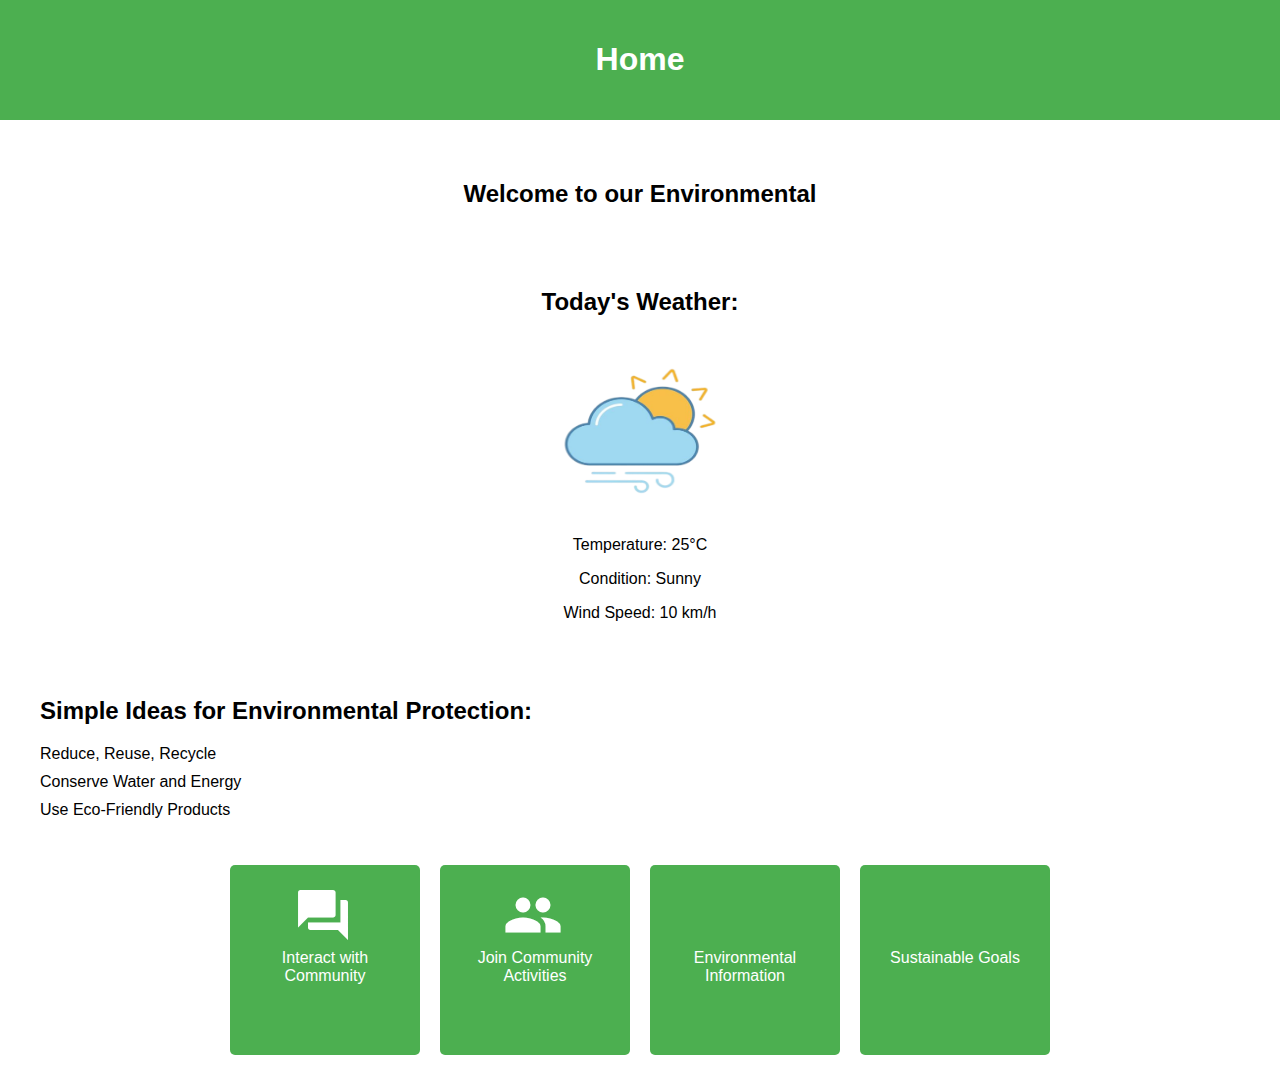
==== index.html @ ef5b89a2 "edite 1" ====
<!DOCTYPE html>
<html lang="en">
<head>
    <meta charset="UTF-8">
    <meta name="viewport" content="width=device-width, initial-scale=1.0">
    <title>Environmental Education App</title>
    <link rel="stylesheet" href="Styles/styles.css">
    <link rel="stylesheet" href="https://fonts.googleapis.com/icon?family=Material+Icons">

</head>
<body>
    <header>
        <h1>Home</h1>
    </header>
    <main>
        <section id="welcome-section">
            <h2>Welcome to our Environmental</h2>
        </section>
        <section id="weather-section">
            <h2>Today's Weather:</h2>
            <img src="images/weather.png" alt="Weather Image" height="170" width="300">
            <p>Temperature: 25°C</p>
            <p>Condition: Sunny</p>
            <p>Wind Speed: 10 km/h</p>
        </section>
        <section id="ideas-section">
            <h2>Simple Ideas for Environmental Protection:</h2>
            <ul>
                <li>Reduce, Reuse, Recycle</li>
                <li>Conserve Water and Energy</li>
                <li>Use Eco-Friendly Products</li>
            </ul>
        </section>
        <section id="buttons-section">
            <div class="button" onclick="navigateTo('Pages/InteractPage.html')">
                <i class="material-icons">forum</i>
                <br>
                <span>Interact with Community</span>
            </div>
            <div class="button" onclick="navigateTo('Pages/CommunityPage.html')">
                <i class="material-icons">group</i>
                <br>
                <span>Join Community Activities</span>
            </div>
            <div class="button" onclick="navigateTo('Pages/InfoPage.html')">
               
                <i class="material-icons">eco_rounded</i>
                <br>
                <span>Environmental Information</span>
            </div>
            <div class="button" onclick="navigateTo('Pages/SustainableGoalsPage.html')">
                <i class="material-icons">auto_graph_outlined</i>
                 <br>
                <span>Sustainable Goals</span>
            </div>            
        </section>
    </main>
    <script src="script.js"></script>
</body>
</html>
---- Styles/styles.css ----
body {
    font-family: Arial, sans-serif;
    margin: 0;
    padding: 0;
  
  #background-color: #8B4513; /* بلون شجرة */
}

header {
    background-color: #4CAF50;
    color: white;
    text-align: center;
    padding: 20px 0;
    
}

main {
    padding: 20px;
}

h2 {
    font-size: 1.5em;
}

img {
    margin-top: 10px;
}

ul {
    list-style-type: none;
    padding-left: 0;
}

/* إضافة تحويلات Flexbox للتخطيط */
#buttons-section {
    display: flex;
    flex-wrap: wrap; /* تحديد لف العناصر إذا لم تتناسب مع العرض */
    justify-content: center; /* محاذاة العناصر في وسط الشاشة أفقيًا */
}

.button {
    display: inline-block;
    margin: 10px;
    padding: 20px; /* تم زيادة البادينج */
    background-color: #4CAF50;
    color: white;
    text-align: center;
    border-radius: 5px;
    cursor: pointer;
    width: 150px; /* تم تحديد عرض الزر */
    height: 150px; /* تم تحديد ارتفاع الزر */
}


.button:hover {
    background-color: #45a049;
}

.button i {
   
    font-size: 60px; /* Adjust the icon size as needed */
    /* vertical-align: middle; */
    margin-right: 5px;
    padding: 10;
   align-items: center;
}
.button span {
    /* align-items: center; */
    font-size: medium;
    margin-top: 5px; /* Adjust the space between icon and label */
}
/* Styling for welcome section */
#welcome-section {
    text-align: center; /* Center align text */
    padding: 20px; /* Add padding */
}

#welcome-section h2 {
    font-size: 1.5em; /* Increase font size */
}

/* Styling for weather section */
#weather-section {
    text-align: center; /* Center align text */
    padding: 20px; /* Add padding */
}

#weather-section h2 {
    font-size: 1.5em; /* Increase font size */
}

#weather-section img {
    margin-top: 10px; /* Add margin to the top */
}

/* Styling for ideas section */
#ideas-section {
    padding: 20px; /* Add padding */
}

#ideas-section h2 {
    font-size: 1.5em; /* Increase font size */
}

#ideas-section ul {
    list-style-type: none; /* Remove bullet points */
    padding-left: 0; /* Remove left padding */
}

#ideas-section li {
    margin-bottom: 10px; /* Add margin between list items */
    
}
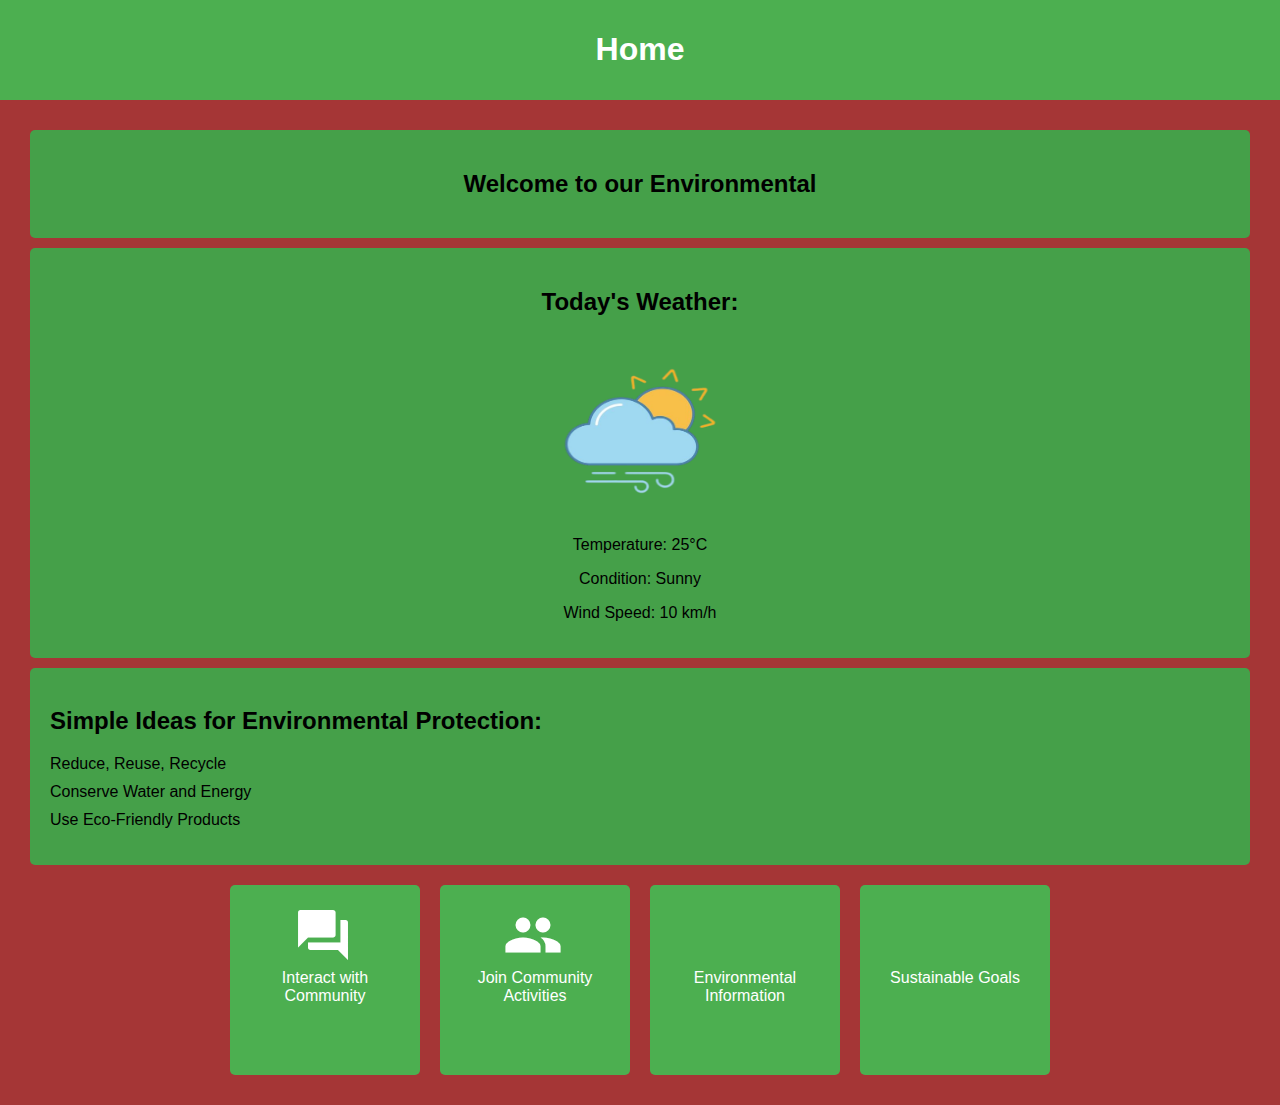
==== commit c669cc75: "edit2" ====
--- a/index.html
+++ b/index.html
@@ -55,6 +55,6 @@
             </div>            
         </section>
     </main>
-    <script src="script.js"></script>
+    <script src="Script/script.js"></script>
 </body>
 </html>
--- a/Styles/styles.css
+++ b/Styles/styles.css
@@ -2,16 +2,15 @@
     font-family: Arial, sans-serif;
     margin: 0;
     padding: 0;
-  
-  #background-color: #8B4513; /* بلون شجرة */
+  background-color: #a53636; /* بلون شجرة */
 }
 
 header {
     background-color: #4CAF50;
     color: white;
     text-align: center;
-    padding: 20px 0;
-    
+    padding: 10px 0;
+   
 }
 
 main {
@@ -73,16 +72,25 @@
 #welcome-section {
     text-align: center; /* Center align text */
     padding: 20px; /* Add padding */
+    border-radius: 5px;
+    background-color: #45a049;
+    margin: 10px;
+    
 }
 
 #welcome-section h2 {
     font-size: 1.5em; /* Increase font size */
+    
 }
 
 /* Styling for weather section */
 #weather-section {
+    
     text-align: center; /* Center align text */
     padding: 20px; /* Add padding */
+     border-radius: 5px;
+    background-color: #45a049;
+    margin: 10px;
 }
 
 #weather-section h2 {
@@ -96,6 +104,9 @@
 /* Styling for ideas section */
 #ideas-section {
     padding: 20px; /* Add padding */
+    background-color: #45a049;
+    border-radius: 5px;
+    margin: 10px;
 }
 
 #ideas-section h2 {
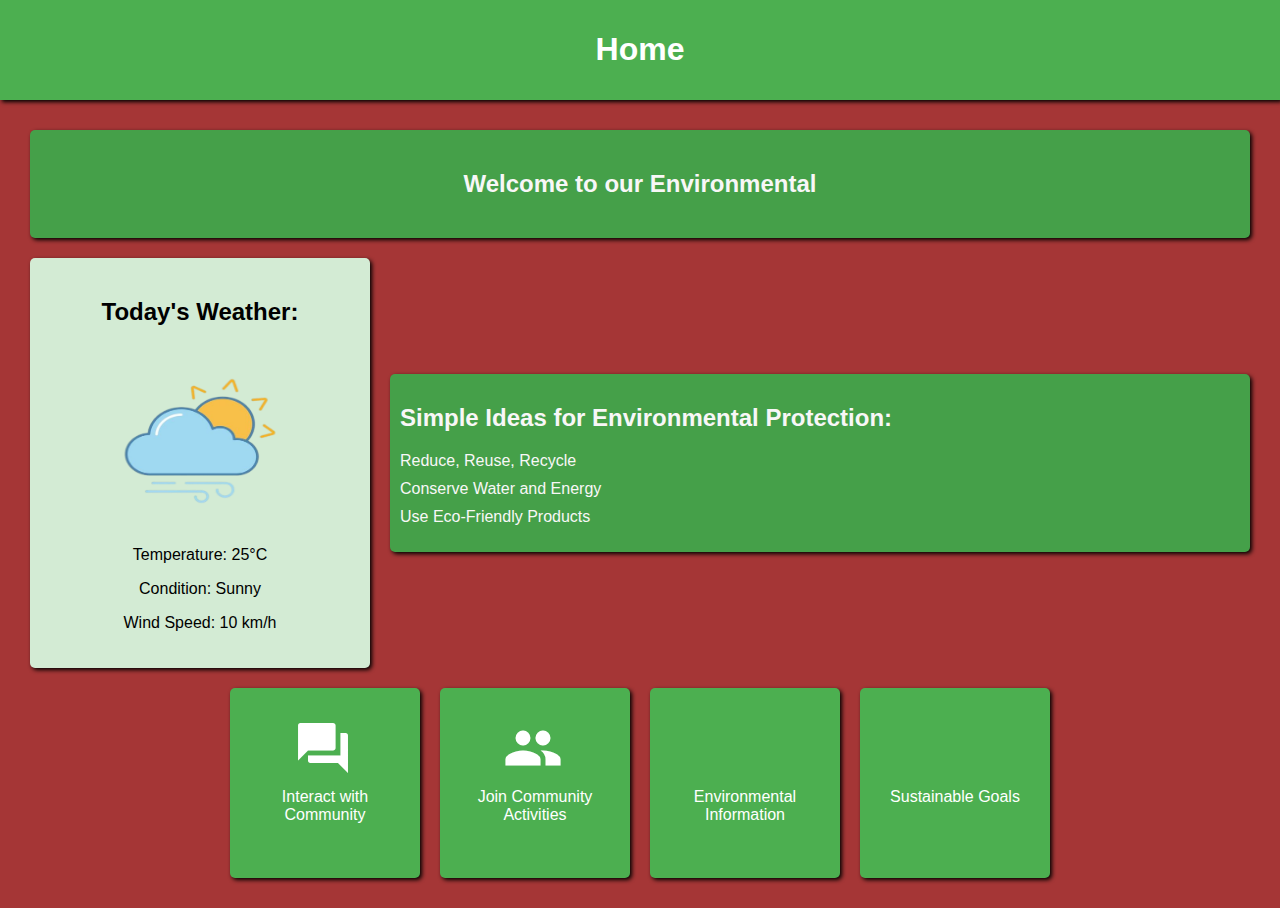
==== commit 2fe017a3: "update" ====
--- a/index.html
+++ b/index.html
@@ -16,21 +16,24 @@
         <section id="welcome-section">
             <h2>Welcome to our Environmental</h2>
         </section>
-        <section id="weather-section">
-            <h2>Today's Weather:</h2>
-            <img src="images/weather.png" alt="Weather Image" height="170" width="300">
-            <p>Temperature: 25°C</p>
-            <p>Condition: Sunny</p>
-            <p>Wind Speed: 10 km/h</p>
+        <section id="weather-ideas-section">
+            <section id="weather-section">
+                <h2>Today's Weather:</h2>
+                <img src="images/weather.png" alt="Weather Image" height="170" width="300">
+                <p>Temperature: 25°C</p>
+                <p>Condition: Sunny</p>
+                <p>Wind Speed: 10 km/h</p>
+            </section>
+            <section id="ideas-section">
+                <h2>Simple Ideas for Environmental Protection:</h2>
+                <ul>
+                    <li>Reduce, Reuse, Recycle</li>
+                    <li>Conserve Water and Energy</li>
+                    <li>Use Eco-Friendly Products</li>
+                </ul>
+            </section>
         </section>
-        <section id="ideas-section">
-            <h2>Simple Ideas for Environmental Protection:</h2>
-            <ul>
-                <li>Reduce, Reuse, Recycle</li>
-                <li>Conserve Water and Energy</li>
-                <li>Use Eco-Friendly Products</li>
-            </ul>
-        </section>
+        
         <section id="buttons-section">
             <div class="button" onclick="navigateTo('Pages/InteractPage.html')">
                 <i class="material-icons">forum</i>
@@ -49,6 +52,7 @@
                 <span>Environmental Information</span>
             </div>
             <div class="button" onclick="navigateTo('Pages/SustainableGoalsPage.html')">
+               
                 <i class="material-icons">auto_graph_outlined</i>
                  <br>
                 <span>Sustainable Goals</span>
--- a/Styles/styles.css
+++ b/Styles/styles.css
@@ -3,6 +3,7 @@
     margin: 0;
     padding: 0;
   background-color: #a53636; /* بلون شجرة */
+  
 }
 
 header {
@@ -10,7 +11,8 @@
     color: white;
     text-align: center;
     padding: 10px 0;
-   
+    box-shadow: 2px 2px 4px rgba(0, 0, 0, 1);
+    
 }
 
 main {
@@ -48,6 +50,7 @@
     cursor: pointer;
     width: 150px; /* تم تحديد عرض الزر */
     height: 150px; /* تم تحديد ارتفاع الزر */
+    box-shadow: 2px 2px 4px rgba(0, 0, 0, 1);
 }
 
 
@@ -60,7 +63,7 @@
     font-size: 60px; /* Adjust the icon size as needed */
     /* vertical-align: middle; */
     margin-right: 5px;
-    padding: 10;
+    padding: 10px;
    align-items: center;
 }
 .button span {
@@ -70,27 +73,35 @@
 }
 /* Styling for welcome section */
 #welcome-section {
+    color: #f8f7f7;
     text-align: center; /* Center align text */
     padding: 20px; /* Add padding */
     border-radius: 5px;
     background-color: #45a049;
     margin: 10px;
-    
+    box-shadow: 2px 2px 4px rgba(0, 0, 0, 1);
 }
 
 #welcome-section h2 {
     font-size: 1.5em; /* Increase font size */
     
 }
-
+#weather-ideas-section {
+    display: flex;
+    justify-content: space-around;
+    align-items: center;
+    flex-wrap: wrap;
+}
 /* Styling for weather section */
 #weather-section {
-    
+   flex: 1;
+    display: inline-block;
     text-align: center; /* Center align text */
     padding: 20px; /* Add padding */
      border-radius: 5px;
-    background-color: #45a049;
+    background-color: #d3ebd4;
     margin: 10px;
+    box-shadow: 2px 2px 4px rgba(0, 0, 0, 1);
 }
 
 #weather-section h2 {
@@ -103,13 +114,18 @@
 
 /* Styling for ideas section */
 #ideas-section {
-    padding: 20px; /* Add padding */
+    color: #f8f7f7;
+    display: inline-block;
+    flex-grow: 2; /* تحديد نسبة النمو */    
+    padding: 10px; /* Add padding */
     background-color: #45a049;
     border-radius: 5px;
     margin: 10px;
+    box-shadow: 2px 2px 4px rgba(0, 0, 0, 1);
 }
 
 #ideas-section h2 {
+    
     font-size: 1.5em; /* Increase font size */
 }
 
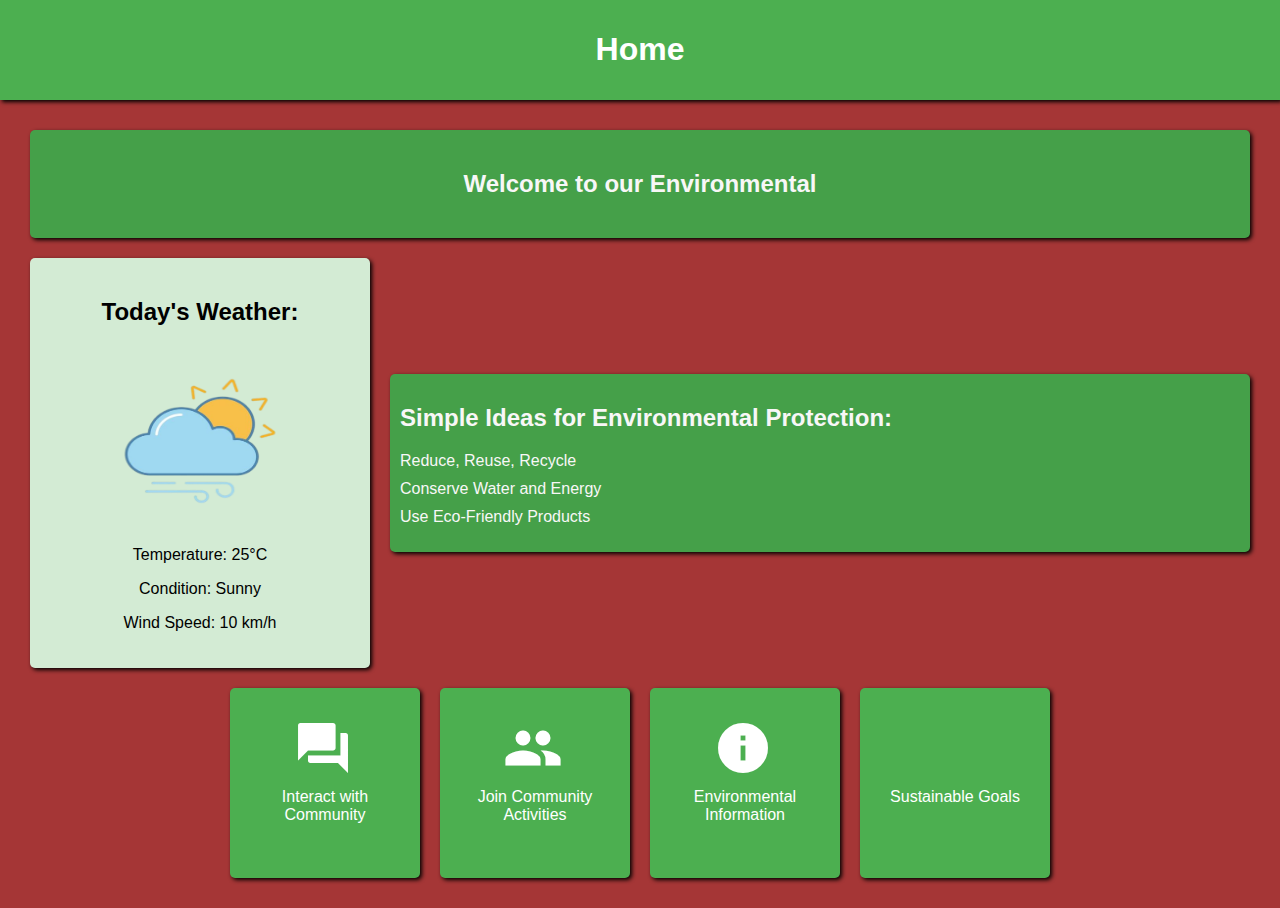
==== commit 302645cc: "تحسينات على الشكل" ====
--- a/index.html
+++ b/index.html
@@ -12,7 +12,7 @@
     <header>
         <h1>Home</h1>
     </header>
-    <main>
+    <main >
         <section id="welcome-section">
             <h2>Welcome to our Environmental</h2>
         </section>
@@ -46,17 +46,20 @@
                 <span>Join Community Activities</span>
             </div>
             <div class="button" onclick="navigateTo('Pages/InfoPage.html')">
-               
-                <i class="material-icons">eco_rounded</i>
-                <br>
-                <span>Environmental Information</span>
-            </div>
-            <div class="button" onclick="navigateTo('Pages/SustainableGoalsPage.html')">
-               
-                <i class="material-icons">auto_graph_outlined</i>
-                 <br>
-                <span>Sustainable Goals</span>
-            </div>            
+    <div style="text-align: center;">
+        <i class="material-icons">info</i>
+        <br>
+        <span>Environmental Information</span>
+    </div>
+</div>
+<div class="button" onclick="navigateTo('Pages/SustainableGoalsPage.html')">
+    <div style="text-align: center;">
+        <i class="material-icons">eco</i>
+        <br>
+        <span>Sustainable Goals</span>
+    </div>
+</div>
+
         </section>
     </main>
     <script src="Script/script.js"></script>
--- a/Styles/styles.css
+++ b/Styles/styles.css
@@ -2,8 +2,8 @@
     font-family: Arial, sans-serif;
     margin: 0;
     padding: 0;
-  background-color: #a53636; /* بلون شجرة */
-  
+    background-color: #a53636;
+    overflow-x: hidden; /* إخفاء المساحة الفارغة إذا كان هناك */
 }
 
 header {
@@ -42,16 +42,17 @@
 .button {
     display: inline-block;
     margin: 10px;
-    padding: 20px; /* تم زيادة البادينج */
+    padding: 20px;
     background-color: #4CAF50;
     color: white;
-    text-align: center;
+    text-align: center; /* وضع النص في الوسط */
     border-radius: 5px;
     cursor: pointer;
-    width: 150px; /* تم تحديد عرض الزر */
-    height: 150px; /* تم تحديد ارتفاع الزر */
+    width: 150px;
+    height: 150px;
     box-shadow: 2px 2px 4px rgba(0, 0, 0, 1);
 }
+
 
 
 .button:hover {
@@ -71,6 +72,7 @@
     font-size: medium;
     margin-top: 5px; /* Adjust the space between icon and label */
 }
+
 /* Styling for welcome section */
 #welcome-section {
     color: #f8f7f7;
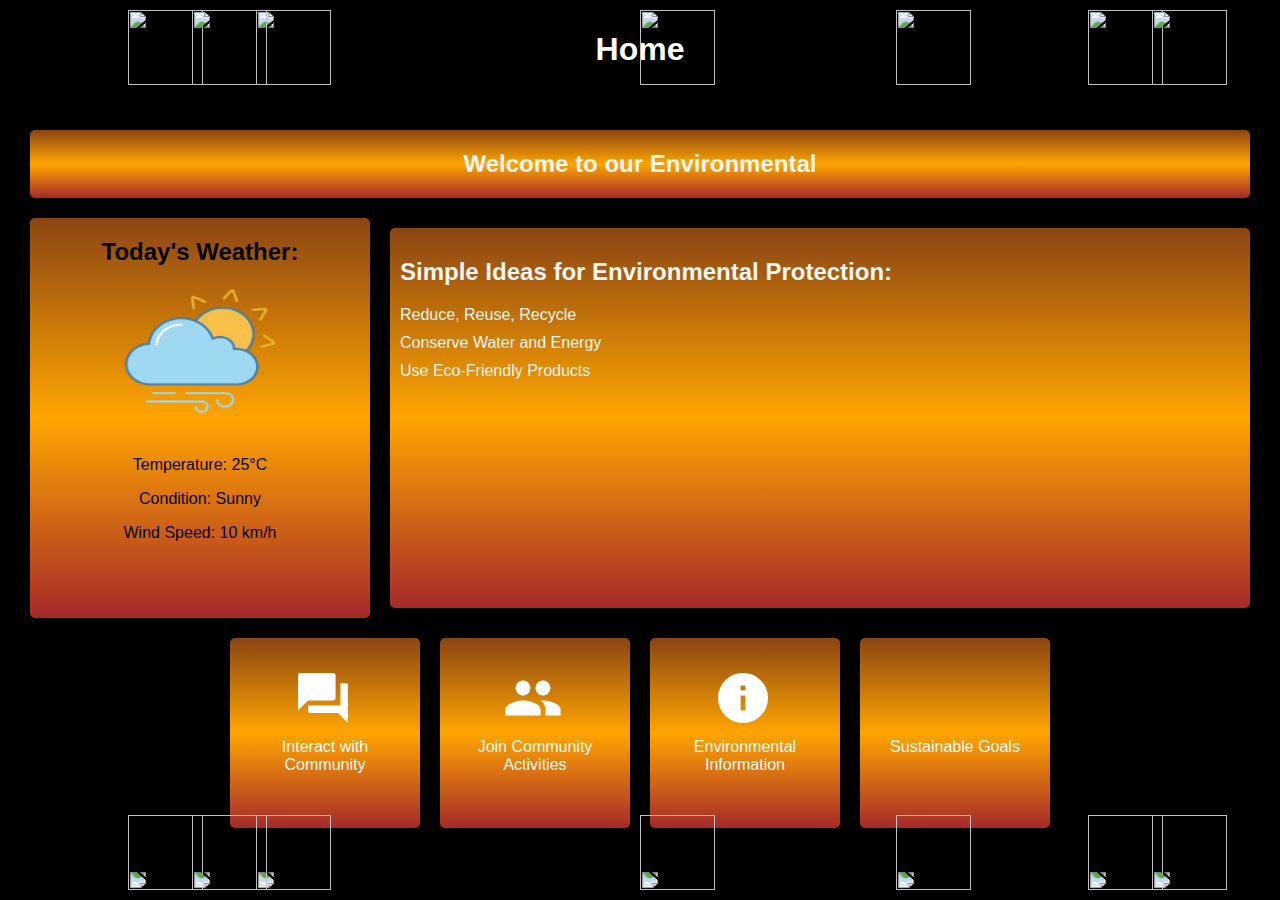
==== commit 63fad2e5: "اضافة باك كراوند وتعديل الاوان" ====
--- a/index.html
+++ b/index.html
@@ -9,6 +9,7 @@
 
 </head>
 <body>
+    
     <header>
         <h1>Home</h1>
     </header>
@@ -61,7 +62,29 @@
 </div>
 
         </section>
+        <div class="leaf leaf1">
+            <div>  <img src="http://www.pngmart.com/files/1/Fall-Autumn-Leaves-Transparent-PNG.png" height="75px" width="75px"></img></div>
+             <div><img src="http://www.pngmart.com/files/1/Autumn-Fall-Leaves-Pictures-Collage-PNG.png" height="75px" width="75px"></img></div>
+             <div>  <img src="http://www.pngmart.com/files/1/Autumn-Fall-Leaves-Clip-Art-PNG.png" height="75px" width="75px" ></img></div>
+             <div><img  src="http://www.pngmart.com/files/1/Green-Leaves-PNG-File.png" height="75px" width="75px"></img></div>
+              <div> <img src="http://www.pngmart.com/files/1/Transparent-Autumn-Leaves-Falling-PNG.png" height="75px" width="75px"></img></div>
+            <div>   <img src="http://www.pngmart.com/files/1/Autumn-Fall-Leaves-Clip-Art-PNG.png" height="75px" width="75px"></div>
+            <div><img src="http://www.pngmart.com/files/1/Autumn-Fall-Leaves-Clip-Art-PNG.png" height="75px" width="75px"></div>
+                   
+            </div>
+            
+            <div class="leaf leaf2">
+            <div>  <img src="http://www.pngmart.com/files/1/Fall-Autumn-Leaves-Transparent-PNG.png" height="75px" width="75px"></img></div>
+             <div><img src="http://www.pngmart.com/files/1/Autumn-Fall-Leaves-Pictures-Collage-PNG.png" height="75px" width="75px"></img></div>
+             <div>  <img src="http://www.pngmart.com/files/1/Autumn-Fall-Leaves-Clip-Art-PNG.png" height="75px" width="75px" ></img></div>
+             <div><img  src="http://www.pngmart.com/files/1/Green-Leaves-PNG-File.png" height="75px" width="75px"></img></div>
+       
+              <div> <img src="http://www.pngmart.com/files/1/Transparent-Autumn-Leaves-Falling-PNG.png" height="75px" width="75px"></img></div>
+            <div>   <img src="http://www.pngmart.com/files/1/Autumn-Fall-Leaves-Clip-Art-PNG.png" height="75px" width="75px"></div>
+            <div><img src="http://www.pngmart.com/files/1/Autumn-Fall-Leaves-Clip-Art-PNG.png" height="75px" width="75px"></div>
+                   
+            </div>
     </main>
     <script src="Script/script.js"></script>
 </body>
-</html>
+</html>--- a/Styles/styles.css
+++ b/Styles/styles.css
@@ -1,13 +1,14 @@
 body {
     font-family: Arial, sans-serif;
-    margin: 0;
-    padding: 0;
-    background-color: #a53636;
+    margin:0;
+    padding:0;
+   
+    background-color:black;
     overflow-x: hidden; /* إخفاء المساحة الفارغة إذا كان هناك */
 }
 
 header {
-    background-color: #4CAF50;
+    /* background-color: #4CAF50; */
     color: white;
     text-align: center;
     padding: 10px 0;
@@ -21,6 +22,7 @@
 
 h2 {
     font-size: 1.5em;
+   
 }
 
 img {
@@ -34,16 +36,19 @@
 
 /* إضافة تحويلات Flexbox للتخطيط */
 #buttons-section {
+   
     display: flex;
     flex-wrap: wrap; /* تحديد لف العناصر إذا لم تتناسب مع العرض */
     justify-content: center; /* محاذاة العناصر في وسط الشاشة أفقيًا */
 }
 
 .button {
+    
     display: inline-block;
     margin: 10px;
     padding: 20px;
-    background-color: #4CAF50;
+    /* background-color: #4CAF50; */
+    background-image: linear-gradient(to bottom, #8B4513, #FFA500, #A52A2A);
     color: white;
     text-align: center; /* وضع النص في الوسط */
     border-radius: 5px;
@@ -61,31 +66,33 @@
 
 .button i {
    
-    font-size: 60px; /* Adjust the icon size as needed */
-    /* vertical-align: middle; */
+    font-size: 60px; 
+    
     margin-right: 5px;
     padding: 10px;
    align-items: center;
 }
 .button span {
-    /* align-items: center; */
+    
     font-size: medium;
-    margin-top: 5px; /* Adjust the space between icon and label */
-}
-
-/* Styling for welcome section */
+    margin-top: 5px; 
+}
+
+
 #welcome-section {
     color: #f8f7f7;
-    text-align: center; /* Center align text */
-    padding: 20px; /* Add padding */
+    text-align: center; 
+    padding: 20px; 
     border-radius: 5px;
-    background-color: #45a049;
+    /* background-color: #45a049; */
+    background-image: linear-gradient(to bottom, #8B4513, #FFA500, #A52A2A);
     margin: 10px;
     box-shadow: 2px 2px 4px rgba(0, 0, 0, 1);
 }
 
 #welcome-section h2 {
-    font-size: 1.5em; /* Increase font size */
+    font-size: 1.5em; 
+    margin: 0px;
     
 }
 #weather-ideas-section {
@@ -96,31 +103,39 @@
 }
 /* Styling for weather section */
 #weather-section {
+     /* align-items: stretch;  */
    flex: 1;
     display: inline-block;
-    text-align: center; /* Center align text */
-    padding: 20px; /* Add padding */
+    text-align: center; 
+    padding: 20px; 
      border-radius: 5px;
-    background-color: #d3ebd4;
+    /* background-color: #d3ebd4; */
+    
+    background-image: linear-gradient(to bottom, #8B4513, #FFA500, #A52A2A);
+
     margin: 10px;
     box-shadow: 2px 2px 4px rgba(0, 0, 0, 1);
 }
 
 #weather-section h2 {
-    font-size: 1.5em; /* Increase font size */
+    font-size: 1.5em;
+    margin: 0px;
 }
 
 #weather-section img {
-    margin-top: 10px; /* Add margin to the top */
+    margin-top: 10px; 
+    margin: 0px;
 }
 
 /* Styling for ideas section */
 #ideas-section {
+    align-items: stretch; /* لتمدد العناصر لملء الارتفاع */
     color: #f8f7f7;
     display: inline-block;
     flex-grow: 2; /* تحديد نسبة النمو */    
-    padding: 10px; /* Add padding */
-    background-color: #45a049;
+    padding: 10px; 
+    /* background-color: #45a049; */
+    background-image: linear-gradient(to bottom, #8B4513, #FFA500, #A52A2A);
     border-radius: 5px;
     margin: 10px;
     box-shadow: 2px 2px 4px rgba(0, 0, 0, 1);
@@ -128,15 +143,106 @@
 
 #ideas-section h2 {
     
-    font-size: 1.5em; /* Increase font size */
+    font-size: 1.5em; 
 }
 
 #ideas-section ul {
-    list-style-type: none; /* Remove bullet points */
-    padding-left: 0; /* Remove left padding */
+    list-style-type: none; 
+    padding-left: 0; 
 }
 
 #ideas-section li {
-    margin-bottom: 10px; /* Add margin between list items */
-    
-}
+    margin-bottom: 10px; 
+    
+}
+/* background */
+
+    .leaf{
+        position:absolute ;
+        width:100%;
+        height:100%;
+        top:0;
+        left:0;
+    }
+    .leaf div{
+    position:absolute ;
+    display:block ;
+    }
+    .leaf div:nth-child(1){
+        left:20%; 
+        animation:fall 15s linear infinite ;
+        animation-delay:-2s;
+    
+    }
+    .leaf div:nth-child(2){
+        left:70%; 
+        animation:fall 15s linear infinite ;
+        animation-delay:-4s;
+    }
+    .leaf div:nth-child(3){
+        left:10%; 
+        animation:fall 20s linear infinite ;
+        animation-delay:-7s;
+        
+    }
+    .leaf div:nth-child(4){
+        left:50%; 
+       animation:fall 18s linear infinite ; 
+       animation-delay:-5s;
+    }
+    .leaf div:nth-child(5){
+        left:85%; 
+        animation:fall 14s linear infinite ;
+        animation-delay:-5s;
+    }
+    .leaf div:nth-child(6){
+        left:15%; 
+        animation:fall 16s linear infinite ;
+        animation-delay:-10s;
+    }
+    .leaf div:nth-child(7){
+        left:90%; 
+        animation:fall 15s linear infinite ;
+        animation-delay:-4s;
+    }
+    
+    @keyframes fall{
+        0%{
+            opacity:1;
+            top:-10%;
+            transform:translateX (20px) rotate(0deg);
+        }
+        20%{
+            opacity:0.8;
+            transform:translateX (-20px) rotate(45deg);
+        }
+        40%{
+    
+            transform:translateX (-20px) rotate(90deg);
+        }
+        60%{
+            
+           transform:translateX (-20px) rotate(135deg); 
+        }
+        80%{
+        
+            transform:translateX (-20px) rotate(180deg);
+        }
+        100%{
+            
+            top:110%;
+            transform:translateX (-20px) rotate(225deg);
+        }
+        }
+    .leaf1{
+        transform: rotateX(180deg);
+    }
+  
+    #weather-section,
+#ideas-section {
+    height: 40vh; /* ارتفاع 50% من ارتفاع الشاشة */
+}
+#info-section {
+    color: #ffffff;
+    text-align: center;
+}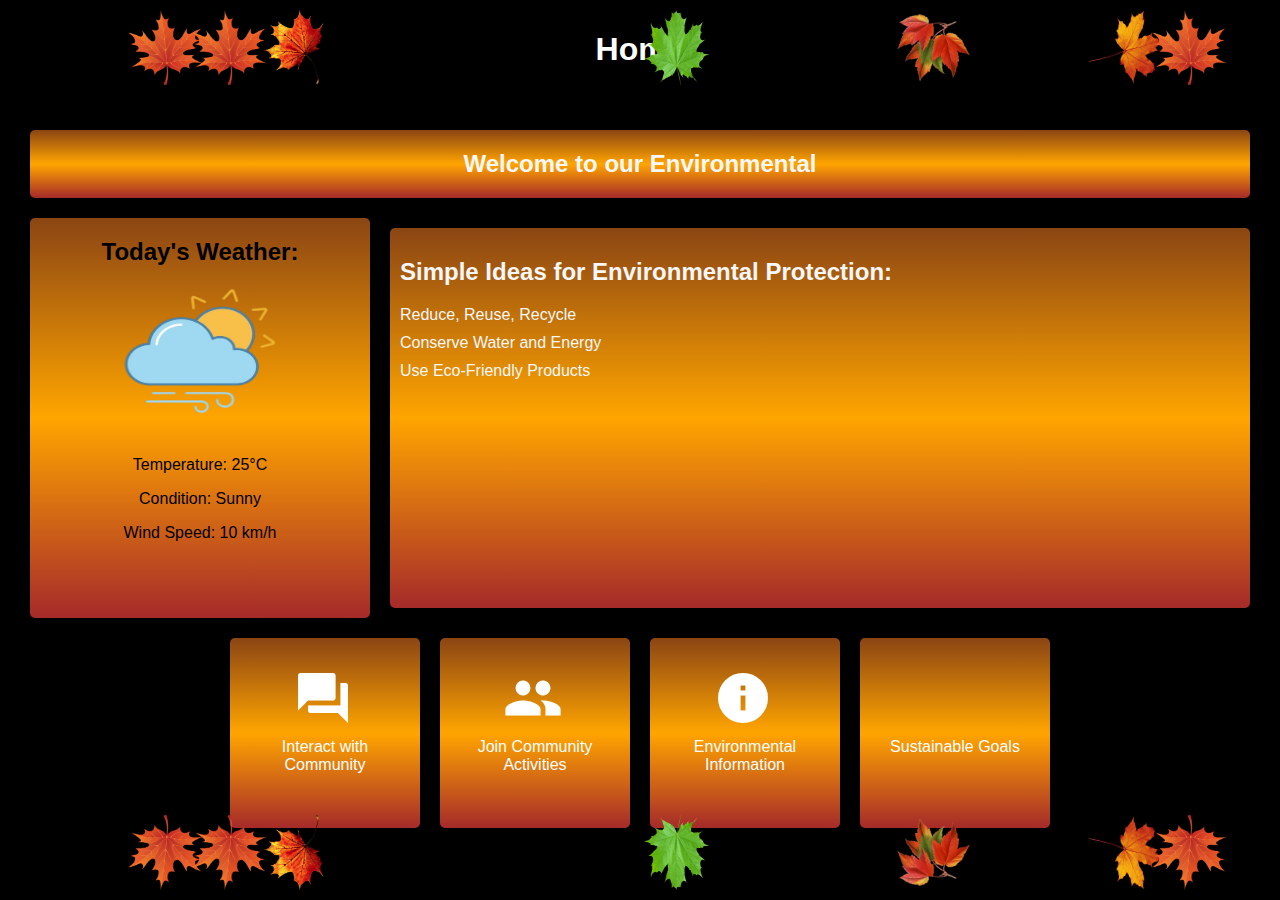
==== commit 2f5f5cd3: "جعل مصدر صور اوراق الاشجار محلي" ====
--- a/index.html
+++ b/index.html
@@ -63,25 +63,25 @@
 
         </section>
         <div class="leaf leaf1">
-            <div>  <img src="http://www.pngmart.com/files/1/Fall-Autumn-Leaves-Transparent-PNG.png" height="75px" width="75px"></img></div>
-             <div><img src="http://www.pngmart.com/files/1/Autumn-Fall-Leaves-Pictures-Collage-PNG.png" height="75px" width="75px"></img></div>
-             <div>  <img src="http://www.pngmart.com/files/1/Autumn-Fall-Leaves-Clip-Art-PNG.png" height="75px" width="75px" ></img></div>
-             <div><img  src="http://www.pngmart.com/files/1/Green-Leaves-PNG-File.png" height="75px" width="75px"></img></div>
-              <div> <img src="http://www.pngmart.com/files/1/Transparent-Autumn-Leaves-Falling-PNG.png" height="75px" width="75px"></img></div>
-            <div>   <img src="http://www.pngmart.com/files/1/Autumn-Fall-Leaves-Clip-Art-PNG.png" height="75px" width="75px"></div>
-            <div><img src="http://www.pngmart.com/files/1/Autumn-Fall-Leaves-Clip-Art-PNG.png" height="75px" width="75px"></div>
+            <div>  <img src="images/TreeLeaves/Fall-Autumn-Leaves-Transparent-PNG.png" height="75px" width="75px"></img></div>
+             <div><img src="images/TreeLeaves/Autumn-Fall-Leaves-Pictures-Collage-PNG.png" height="75px" width="75px"></img></div>
+             <div>  <img src="images/TreeLeaves/Autumn-Fall-Leaves-Clip-Art-PNG.png" height="75px" width="75px" ></img></div>
+             <div><img  src="images/TreeLeaves/Green-Leaves-PNG-File.png" height="75px" width="75px"></img></div>
+              <div> <img src="images/TreeLeaves/Transparent-Autumn-Leaves-Falling-PNG.png" height="75px" width="75px"></img></div>
+            <div>   <img src="images/TreeLeaves/Autumn-Fall-Leaves-Clip-Art-PNG.png" height="75px" width="75px"></div>
+            <div><img src="images/TreeLeaves/Autumn-Fall-Leaves-Clip-Art-PNG.png" height="75px" width="75px"></div>
                    
             </div>
             
             <div class="leaf leaf2">
-            <div>  <img src="http://www.pngmart.com/files/1/Fall-Autumn-Leaves-Transparent-PNG.png" height="75px" width="75px"></img></div>
-             <div><img src="http://www.pngmart.com/files/1/Autumn-Fall-Leaves-Pictures-Collage-PNG.png" height="75px" width="75px"></img></div>
-             <div>  <img src="http://www.pngmart.com/files/1/Autumn-Fall-Leaves-Clip-Art-PNG.png" height="75px" width="75px" ></img></div>
-             <div><img  src="http://www.pngmart.com/files/1/Green-Leaves-PNG-File.png" height="75px" width="75px"></img></div>
+            <div>  <img src="images/TreeLeaves/Fall-Autumn-Leaves-Transparent-PNG.png" height="75px" width="75px"></img></div>
+             <div><img src="images/TreeLeaves/Autumn-Fall-Leaves-Pictures-Collage-PNG.png" height="75px" width="75px"></img></div>
+             <div>  <img src="images/TreeLeaves/Autumn-Fall-Leaves-Clip-Art-PNG.png" height="75px" width="75px" ></img></div>
+             <div><img  src="images/TreeLeaves/Green-Leaves-PNG-File.png" height="75px" width="75px"></img></div>
        
-              <div> <img src="http://www.pngmart.com/files/1/Transparent-Autumn-Leaves-Falling-PNG.png" height="75px" width="75px"></img></div>
-            <div>   <img src="http://www.pngmart.com/files/1/Autumn-Fall-Leaves-Clip-Art-PNG.png" height="75px" width="75px"></div>
-            <div><img src="http://www.pngmart.com/files/1/Autumn-Fall-Leaves-Clip-Art-PNG.png" height="75px" width="75px"></div>
+              <div> <img src="images/TreeLeaves/Transparent-Autumn-Leaves-Falling-PNG.png" height="75px" width="75px"></img></div>
+            <div>   <img src="images/TreeLeaves/Autumn-Fall-Leaves-Clip-Art-PNG.png" height="75px" width="75px"></div>
+            <div><img src="images/TreeLeaves/Autumn-Fall-Leaves-Clip-Art-PNG.png" height="75px" width="75px"></div>
                    
             </div>
     </main>
--- a/Styles/styles.css
+++ b/Styles/styles.css
@@ -2,9 +2,9 @@
     font-family: Arial, sans-serif;
     margin:0;
     padding:0;
-   
+   /* overflow: hidden; */
     background-color:black;
-    overflow-x: hidden; /* إخفاء المساحة الفارغة إذا كان هناك */
+    
 }
 
 header {
@@ -163,6 +163,7 @@
         height:100%;
         top:0;
         left:0;
+        pointer-events: none;
     }
     .leaf div{
     position:absolute ;
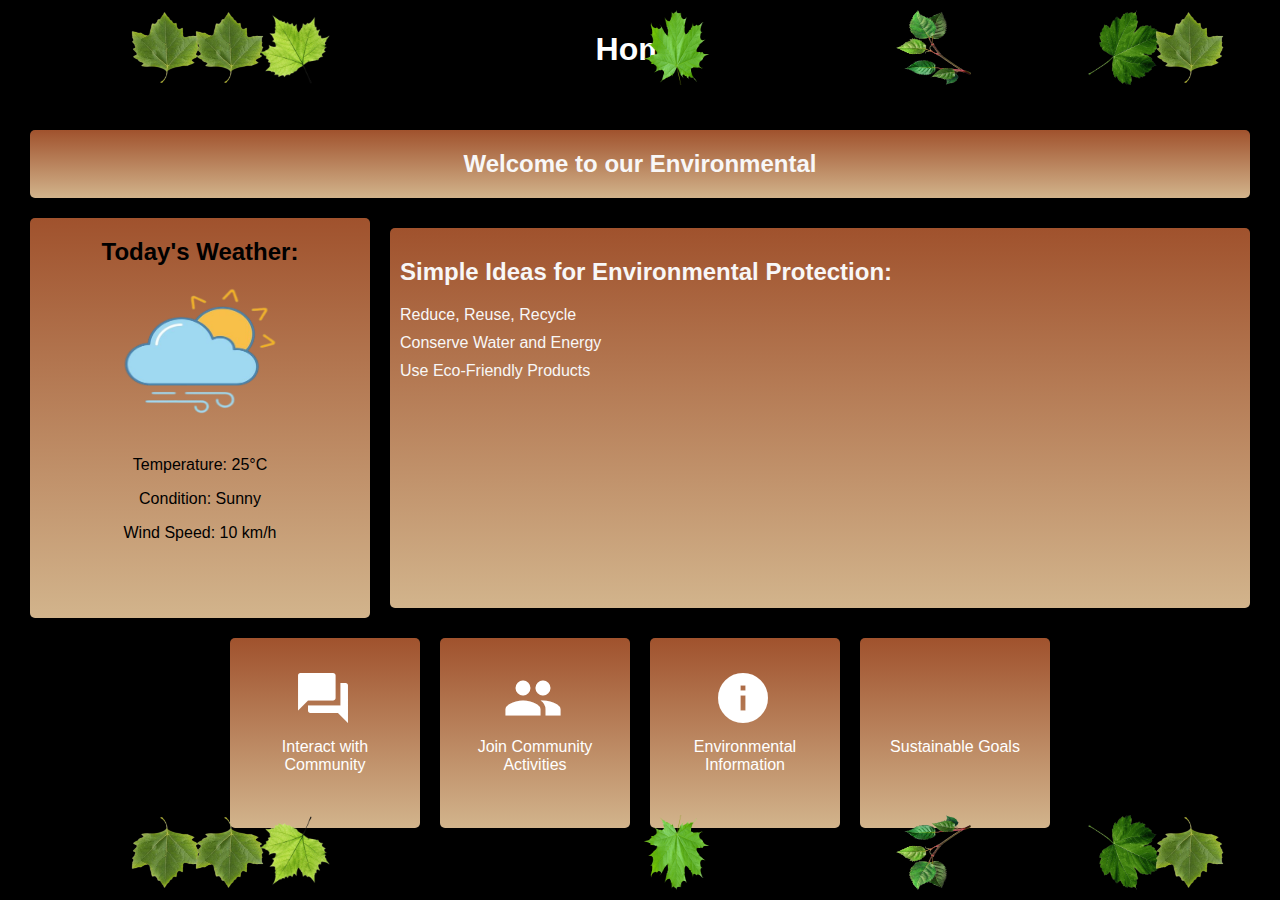
==== commit 26b631a3: "كتابة اسماء الفايلات في تعليق موجود بالاعلى" ====
--- a/index.html
+++ b/index.html
@@ -1,3 +1,4 @@
+<!-- index.html -->
 <!DOCTYPE html>
 <html lang="en">
 <head>
--- a/Styles/styles.css
+++ b/Styles/styles.css
@@ -1,3 +1,8 @@
+/* styles.css */
+:root {
+    --background-gradient: linear-gradient(to bottom, #A0522D, #D2B48C);
+}
+
 body {
     font-family: Arial, sans-serif;
     margin:0;
@@ -48,7 +53,7 @@
     margin: 10px;
     padding: 20px;
     /* background-color: #4CAF50; */
-    background-image: linear-gradient(to bottom, #8B4513, #FFA500, #A52A2A);
+    background-image: var(--background-gradient);
     color: white;
     text-align: center; /* وضع النص في الوسط */
     border-radius: 5px;
@@ -84,8 +89,10 @@
     text-align: center; 
     padding: 20px; 
     border-radius: 5px;
+    background-image: var(--background-gradient);
+
     /* background-color: #45a049; */
-    background-image: linear-gradient(to bottom, #8B4513, #FFA500, #A52A2A);
+    /* background-image: linear-gradient(to bottom, #8B4513, #FFA500, #A52A2A); */
     margin: 10px;
     box-shadow: 2px 2px 4px rgba(0, 0, 0, 1);
 }
@@ -111,7 +118,7 @@
      border-radius: 5px;
     /* background-color: #d3ebd4; */
     
-    background-image: linear-gradient(to bottom, #8B4513, #FFA500, #A52A2A);
+    background-image: var(--background-gradient);
 
     margin: 10px;
     box-shadow: 2px 2px 4px rgba(0, 0, 0, 1);
@@ -135,7 +142,7 @@
     flex-grow: 2; /* تحديد نسبة النمو */    
     padding: 10px; 
     /* background-color: #45a049; */
-    background-image: linear-gradient(to bottom, #8B4513, #FFA500, #A52A2A);
+    background-image: var(--background-gradient);
     border-radius: 5px;
     margin: 10px;
     box-shadow: 2px 2px 4px rgba(0, 0, 0, 1);
